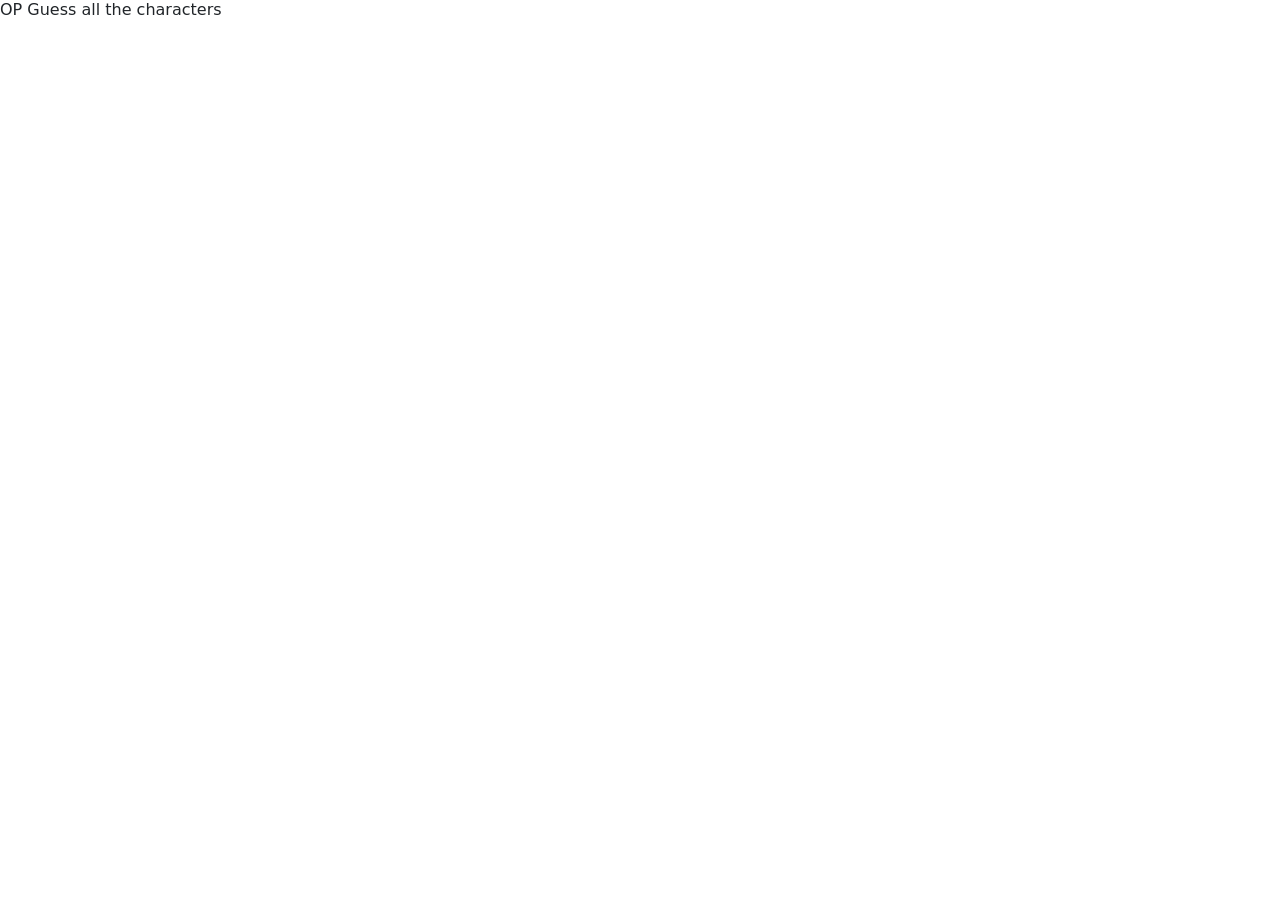
==== opp.html @ 2be6b324 "First prototype" ====
<!DOCTYPE html>
<html lang="en">

<head>
    <meta charset="UTF-8">
    <meta http-equiv="X-UA-Compatible" content="IE=edge">
    <meta name="viewport" content="width=device-width, initial-scale=1.0">
    <title>Document</title>
    <link href="https://cdn.jsdelivr.net/npm/bootstrap@5.1.3/dist/css/bootstrap.min.css" rel="stylesheet"
        integrity="sha384-1BmE4kWBq78iYhFldvKuhfTAU6auU8tT94WrHftjDbrCEXSU1oBoqyl2QvZ6jIW3" crossorigin="anonymous">
</head>

<body>
    <h1 class="h6">OP Guess all the characters</h1>
    <script src="oppjs.js"></script>
</body>

</html>
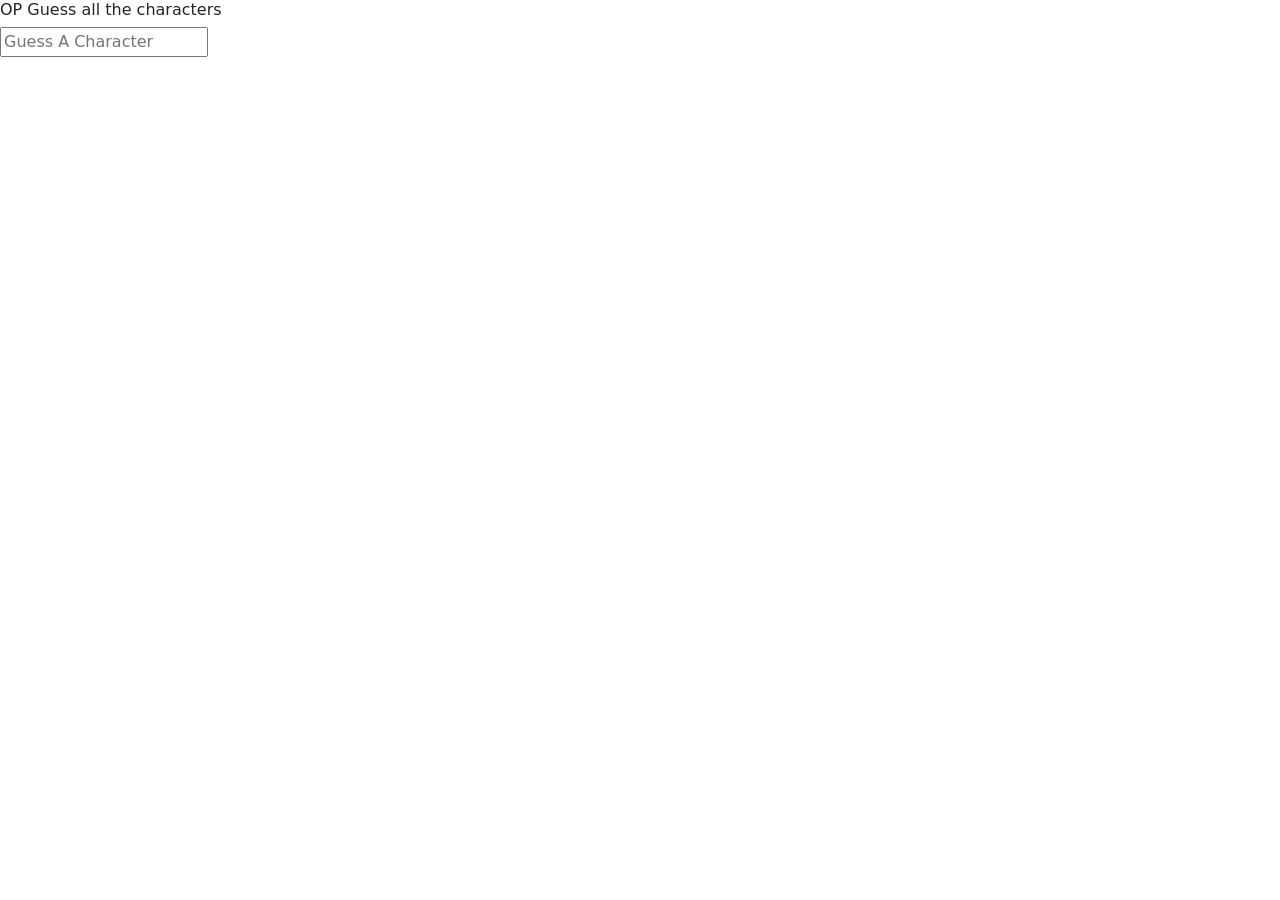
==== commit e7e04e18: "Added pictures with DOM manipulation Added pictures when you guess a cannon character with DOM manip" ====
--- a/opp.html
+++ b/opp.html
@@ -12,6 +12,10 @@
 
 <body>
     <h1 class="h6">OP Guess all the characters</h1>
+    <div id="container"></div>
+    <form action="" id="guessform">
+        <input type="text" name="guess" class="input" placeholder="Guess A Character">
+    </form>
     <script src="oppjs.js"></script>
 </body>
 
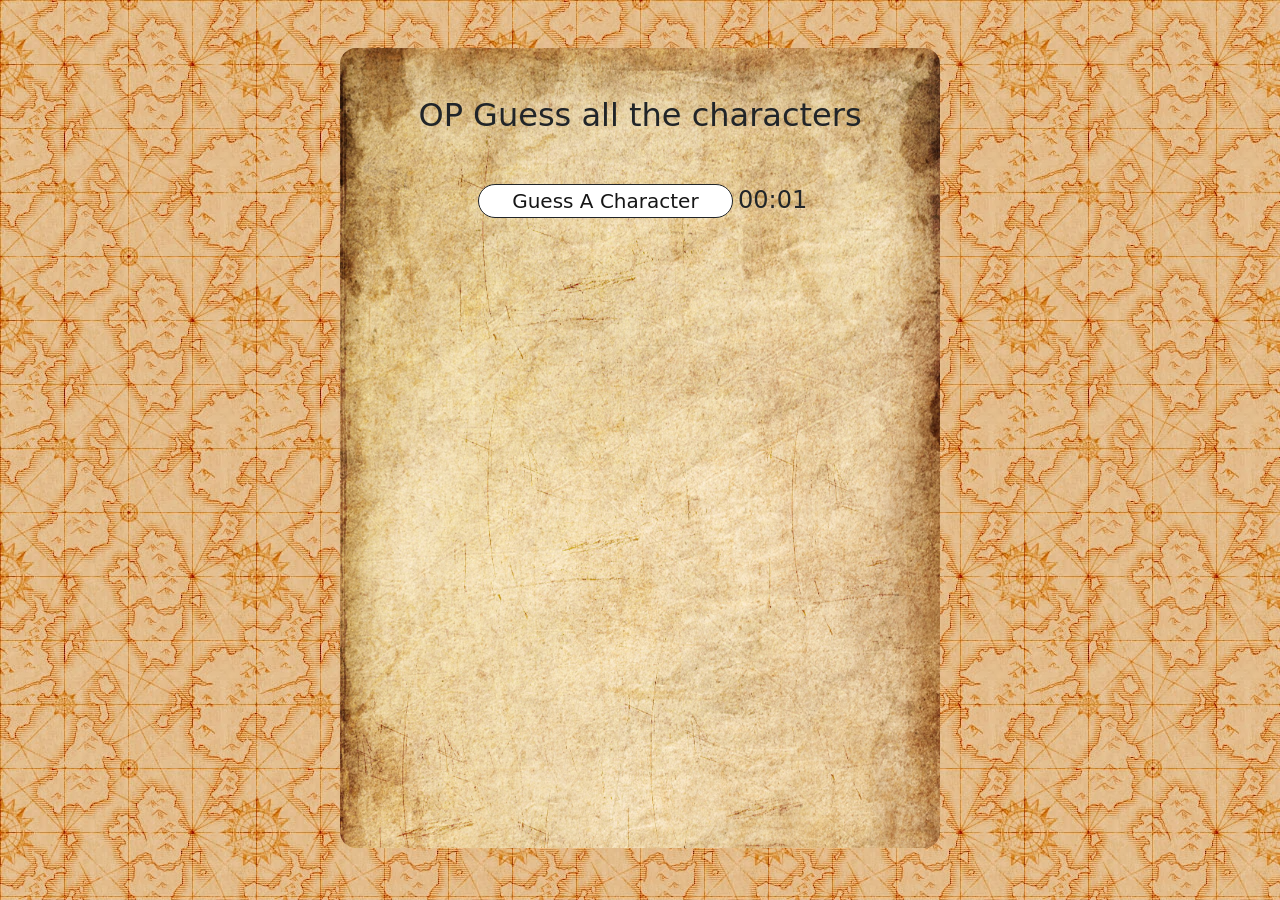
==== commit aca82963: "some CSS Timer Lookin good" ====
--- a/opp.html
+++ b/opp.html
@@ -6,17 +6,27 @@
     <meta http-equiv="X-UA-Compatible" content="IE=edge">
     <meta name="viewport" content="width=device-width, initial-scale=1.0">
     <title>Document</title>
+    <link rel="stylesheet" href="styles.css">
     <link href="https://cdn.jsdelivr.net/npm/bootstrap@5.1.3/dist/css/bootstrap.min.css" rel="stylesheet"
         integrity="sha384-1BmE4kWBq78iYhFldvKuhfTAU6auU8tT94WrHftjDbrCEXSU1oBoqyl2QvZ6jIW3" crossorigin="anonymous">
 </head>
 
 <body>
-    <h1 class="h6">OP Guess all the characters</h1>
-    <div id="container"></div>
-    <form action="" id="guessform">
-        <input type="text" name="guess" class="input" placeholder="Guess A Character">
-    </form>
-    <script src="oppjs.js"></script>
+    <section class="section d-flex align-items-center flex-column mx-auto square-box m-5 ">
+        <h1 class="fs-2 m-5">OP
+            Guess all the characters</h1>
+        <div class="all">
+            <label class="points time fs-4"></label>
+            <input type="text" name="guess"
+                class="input rounded-2 border border-1 border-dark rounded-pill fs-5 text-center text-dark"
+                placeholder="Guess A Character" autocomplete="off">
+            <label class="time fs-4" id="minutes">00</label><label class="time fs-4">:</label><label class="time fs-4"
+                id="seconds">00</label>
+        </div>
+        <div id="container">
+        </div>
+        <script src="oppjs.js"></script>
+    </section>
 </body>
 
 </html>
--- a/styles.css
+++ b/styles.css
@@ -0,0 +1,202 @@
+/* http://meyerweb.com/eric/tools/css/reset/ 
+   v2.0 | 20110126
+   License: none (public domain)
+*/
+
+html,
+body,
+div,
+span,
+applet,
+object,
+iframe,
+h1,
+h2,
+h3,
+h4,
+h5,
+h6,
+p,
+blockquote,
+pre,
+a,
+abbr,
+acronym,
+address,
+big,
+cite,
+code,
+del,
+dfn,
+em,
+img,
+ins,
+kbd,
+q,
+s,
+samp,
+small,
+strike,
+strong,
+sub,
+sup,
+tt,
+var,
+b,
+u,
+i,
+center,
+dl,
+dt,
+dd,
+ol,
+ul,
+li,
+fieldset,
+form,
+label,
+legend,
+table,
+caption,
+tbody,
+tfoot,
+thead,
+tr,
+th,
+td,
+article,
+aside,
+canvas,
+details,
+embed,
+figure,
+figcaption,
+footer,
+header,
+hgroup,
+menu,
+nav,
+output,
+ruby,
+section,
+summary,
+time,
+mark,
+audio,
+video {
+    margin: 0;
+    padding: 0;
+    border: 0;
+    font-size: 100%;
+    font: inherit;
+    vertical-align: baseline;
+}
+
+/* HTML5 display-role reset for older browsers */
+article,
+aside,
+details,
+figcaption,
+figure,
+footer,
+header,
+hgroup,
+menu,
+nav,
+section {
+    display: block;
+}
+
+body {
+    line-height: 1;
+}
+
+ol,
+ul {
+    list-style: none;
+}
+
+blockquote,
+q {
+    quotes: none;
+}
+
+blockquote:before,
+blockquote:after,
+q:before,
+q:after {
+    content: '';
+    content: none;
+}
+
+table {
+    border-collapse: collapse;
+    border-spacing: 0;
+}
+
+Previous Versions * {
+    font-family: Helvetica;
+}
+
+#container {
+    text-align: center;
+}
+
+.input {
+    min-width: 0
+}
+
+.clock {
+    width: 3em;
+    margin: 1em;
+}
+
+.allContent {
+    text-align: center;
+    background-color: #f2f2f2;
+    position: relative;
+}
+
+::placeholder {
+    color: rgb(22, 22, 22);
+}
+
+.input:focus {
+    border: 2px solid rgb(33, 33, 33);
+    outline-offset: 0px;
+    outline: none;
+}
+
+#container img {
+    margin: 6em;
+    border-radius: 8px;
+    max-width: 100%;
+    max-height: 500px;
+    object-fit: cover;
+    transform: scale(1.3);
+    border: 2px solid rgb(33, 33, 33);
+}
+
+/* .input {
+    border-radius: 0.8em;
+    padding: 0.3em;
+    text-align: center;
+} */
+
+body {
+    background-image: url("tile.PNG");
+    max-width: 100%;
+    height: auto;
+}
+
+.square-box {
+    max-width: 600px;
+    min-width: 200px;
+    min-height: 800px;
+}
+
+.section {
+    border-radius: 1em;
+    background-image: url("wanted2.jpg");
+    background-size: cover;
+}
